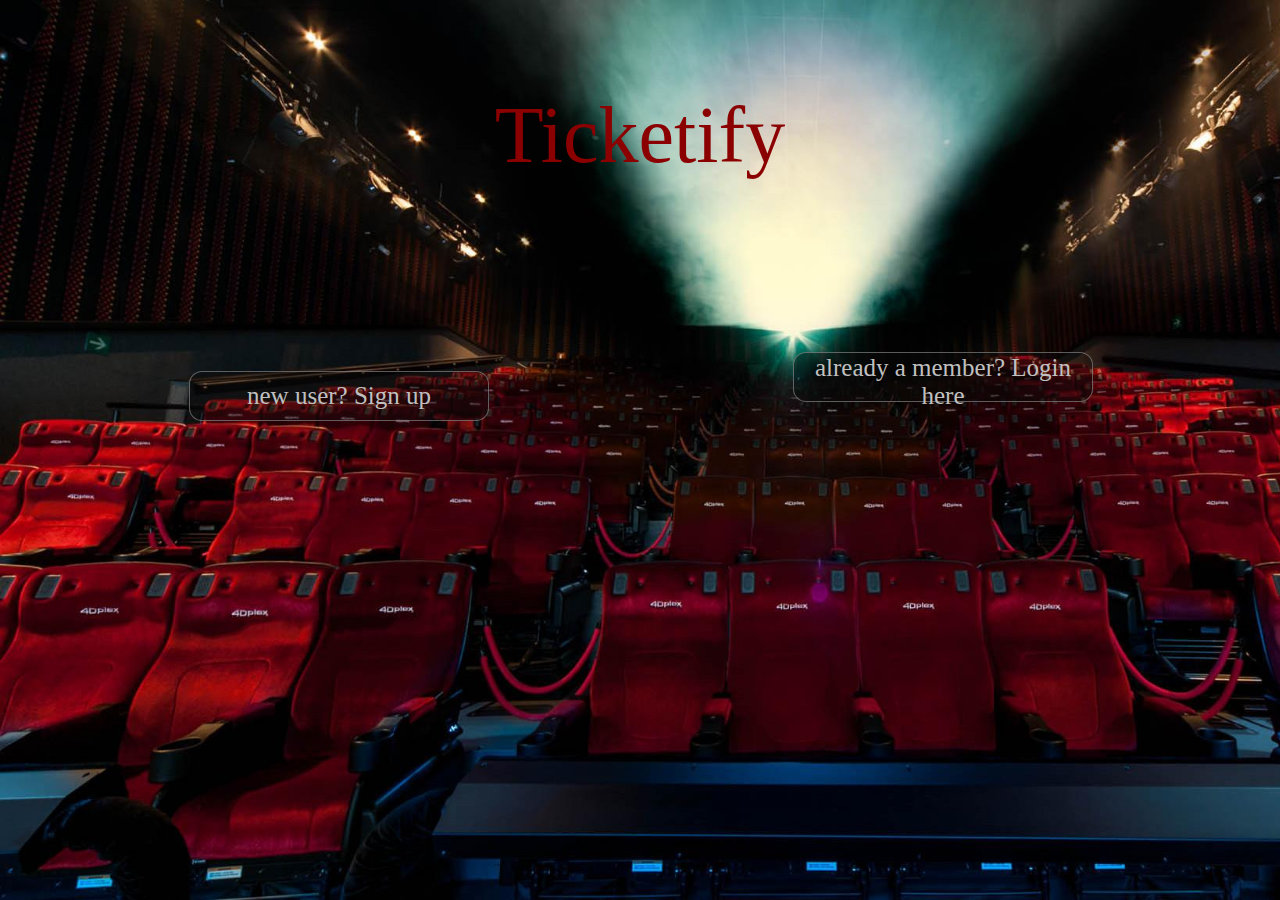
==== index.html @ ab83a005 "adding files" ====
<html>
<title>login</title>

<head>
    <link rel="stylesheet" href="1.css" />
    <link rel="stylesheet" href="0.css" />
</head>

<body align="center">
    <p id="logo">Ticketify</p>
    <div class="forward">
        <a href="signup.html"><button class="fwd" style="margin-top: 110px;margin-left:2px;">new user? Sign up</button></a>
        <a href="login.php"><button class="fwd">already a member? Login here</button></a>
    </div>
</body>

</html>
---- 1.css ----
body {
    background-image: url("3.jpg");
    background-repeat: no-repeat;
    background-size: cover;

}

.login_form_style {
    margin-top: -110px;
    align: center;
}

*:focus {
    outline: none;
}

#text1,
#text2 {
    border: 1.5px solid;
    background-color: transparent;
    border-radius: 13px;
    border-color: rgba(130, 130, 130, 1);
    height: 30px;
    width: 240px;
    opacity: 1.0;
    color: antiquewhite;
}

::-webkit-input-placeholder {
    font-family: 'myFont', pristina, Helvetica, sans-serif;
    font-size: 19px;
    color: dimgray;
}

legend {
    color: silver;
    font-family: pristina;
    font-weight: bold;
    font-size: 32px;
}

#b1,
#b2 {
    background-color: transparent;
    border: 1.5px solid;
    border-radius: 13px;
    height: 30px;
    border-color: rgba(150, 150, 150, 0.6);
    width: 80px;
    color: grey;
    font-family: pristina;
    opacity: 1.0;
    font-size: 20px;
}

#b1:hover,
#b2:hover {
    background-color: rgba(57, 255, 0, 1);
    font-family: pristina;
    font-size: 26px;
    border: 1px solid;
    border-radius: 13px;
    height: 30px;
    border-color: rgba(150, 150, 150, 0.5);
    width: 100px;

    color: black;
    opacity: 1.0;
}

option {
    font-size: 20px;
    color: gray;
    background-color: black;
    font-family: agency FB;
    background-color: transparent rgba(0, 0, 0.4);

}

#ddmenu {
    background-color: transparent;
    border-radius: 13px;
    border-color: rgba(130, 130, 130, 0.9);
    height: 30px;
    width: 240px;
    opacity: 1.0;
    color: grey;
    font-family: pristina;
}

fieldset {
    border: 1.5px solid rgba(220, 220, 220, 0.7);
    width: 400px;
    margin-top: 360px;
    background-color: rgba(0, 0, 0, 0.3);
    margin-left: 40%;
    border-radius: 13px;
    color: darkred;
    font-size: 18px;
}

#logo {
    font-size: 80px;
    font-family: IMPACT;
    color: darkred;
    font-weight: normal;
    text-align: center;
    margin-top: 90px;
}

#logo:hover {
    -webkit-transition: all 0.2s ease-in;
    font-size: 100px;
    font-family: IMPACT;
    color: black;
    font-weight: normal;
    text-align: center;
    margin-top: 64px;
}

.note {
    font-family: pristina;
    font-size: .9em;
    color: gray;
}

#passprob {
    font-family: pristina;
    font-size: 20px;
    color: aquamarine;
}

.lass {
    margin-left: 60px;
    display: inline-block
}

.lass a {

    text-decoration: none;
    color: Silver;
    font-size: 20px;
    font-family: pristina;
}

.lass a:hover {
    -webkit-transition: all 0.4s ease-in;
    text-decoration: underline solid;
    color: goldenrod;


}
---- 0.css ----
.forward {}


.fwd {
    margin-top: 60px;
    margin-left: 300px;
    background-color: rgba(10, 10, 10, 0.4);
    ;
    border: 1.5px solid;
    border-radius: 13px;
    height: 50px;
    border-color: rgba(150, 150, 150, 0.6);
    width: 300px;
    color: silver;
    font-family: pristina;
    opacity: 1.0;
    font-size: 25px;
}

.fwd:hover {
    -webkit-transition: all 0.2s ease-in;
    margin-top: 60px;
    background-color: rgba(10, 10, 10, 0.7);
    ;
    border: 1px solid;
    border-color: darkgoldenrod;
    border-radius: 13px;
    height: 50px;
    border-color: rgba(150, 150, 150, 0.6);
    width: 300px;
    color: darkgoldenrod;
    font-family: pristina;
    opacity: 1.0;
    font-size: 25px;
}
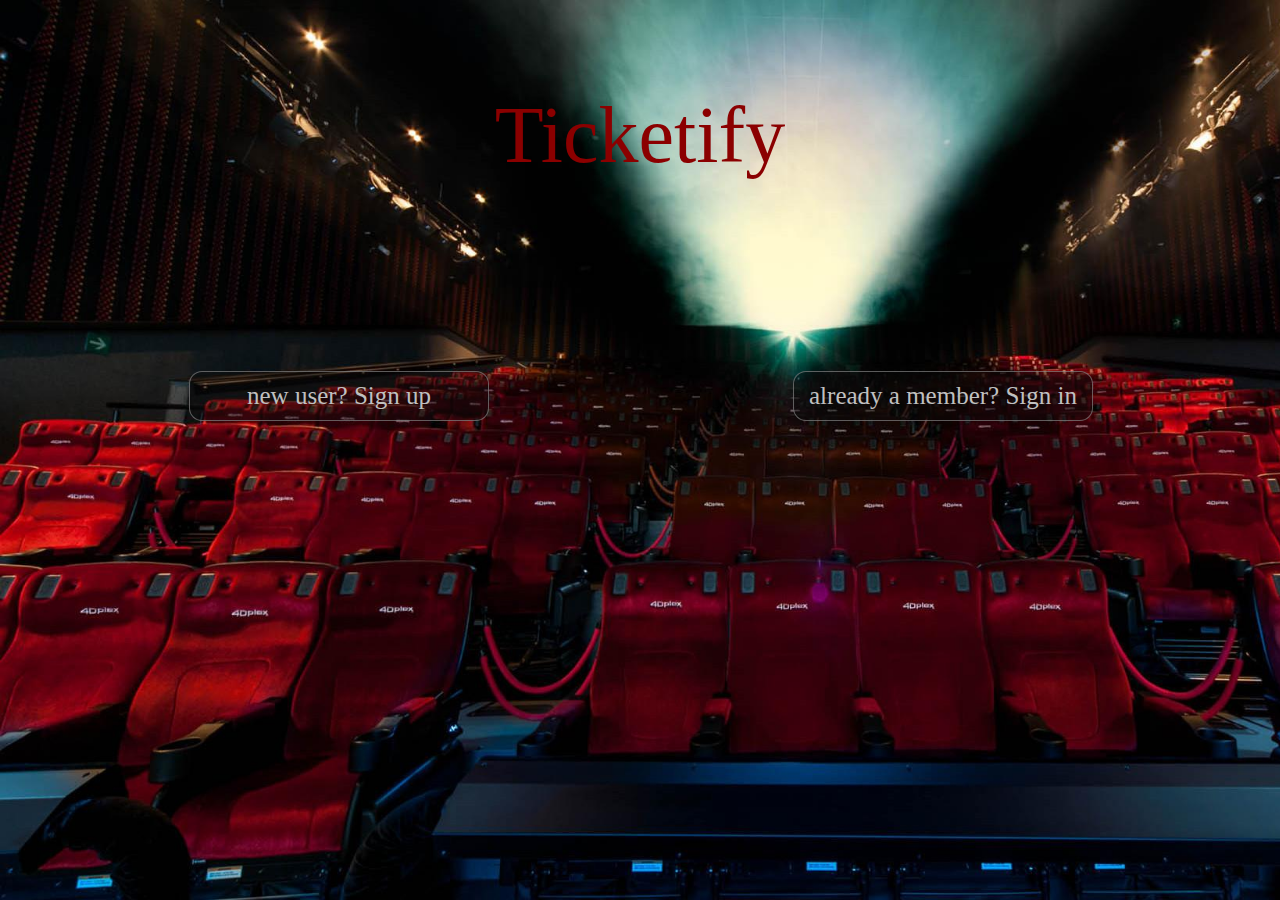
==== commit f4581e5f: "Updated index" ====
--- a/index.html
+++ b/index.html
@@ -10,7 +10,7 @@
     <p id="logo">Ticketify</p>
     <div class="forward">
         <a href="signup.html"><button class="fwd" style="margin-top: 110px;margin-left:2px;">new user? Sign up</button></a>
-        <a href="login.php"><button class="fwd">already a member? Login here</button></a>
+        <a href="login.php"><button class="fwd">already a member? Sign in</button></a>
     </div>
 </body>
 
